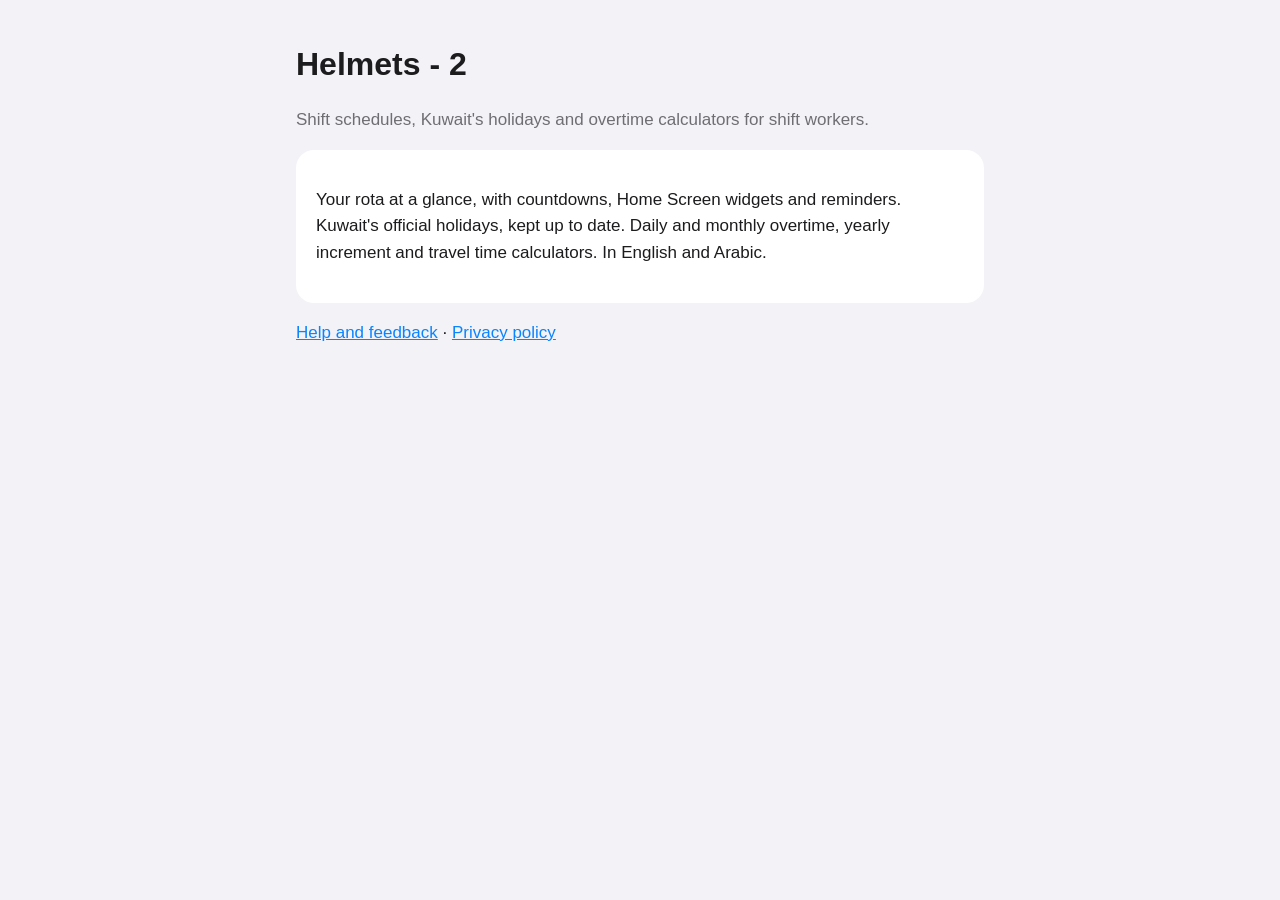
==== index.html @ 5e63eeaf "Helmets - 2 site: privacy, help, signed holiday list Co-Authored-By: Claude Opus 5.5 <noreply@anthro" ====
<!doctype html>
<html lang="en"><head><meta charset="utf-8"><meta name="viewport" content="width=device-width, initial-scale=1">
<title>Helmets - 2</title><link rel="stylesheet" href="style.css"></head>
<body><main>
<h1>Helmets - 2</h1>
<p class="muted">Shift schedules, Kuwait's holidays and overtime calculators for shift workers.</p>
<div class="card">
<p>Your rota at a glance, with countdowns, Home Screen widgets and reminders. Kuwait's official holidays, kept up to date. Daily and monthly overtime, yearly increment and travel time calculators. In English and Arabic.</p>
</div>
<p><a href="support.html">Help and feedback</a> · <a href="privacy.html">Privacy policy</a></p>
</main></body></html>
---- style.css ----
:root { --bg:#f2f2f7; --card:#fff; --text:#1c1c1e; --muted:#6e6e73; --accent:#0a84ff; }
@media (prefers-color-scheme: dark) { :root { --bg:#000; --card:#1c1c1e; --text:#f2f2f7; --muted:#98989d; --accent:#409cff; } }
* { box-sizing: border-box; }
body { margin:0; background:var(--bg); color:var(--text); font:17px/1.55 -apple-system, BlinkMacSystemFont, "SF Pro Text", "Segoe UI", Tahoma, sans-serif; }
main { max-width: 720px; margin: 0 auto; padding: 32px 16px 64px; }
h1 { font-size: 32px; margin: 8px 0 4px; } h2 { font-size: 21px; margin-top: 32px; }
.card { background: var(--card); border-radius: 18px; padding: 20px; margin: 16px 0; }
.muted { color: var(--muted); } a { color: var(--accent); }
[dir=rtl] { font-family: -apple-system, "SF Arabic", Tahoma, sans-serif; }
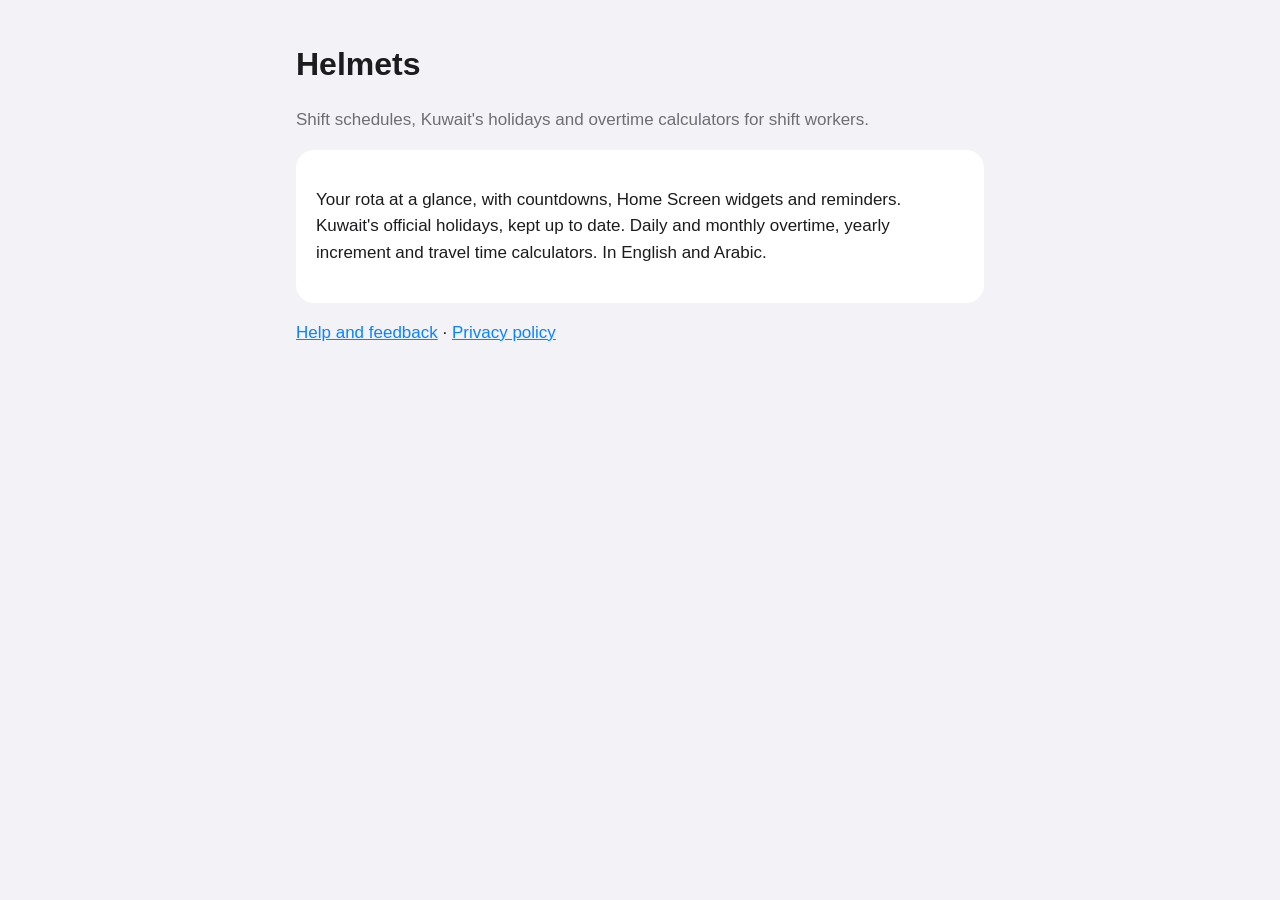
==== commit 3c861a7e: "Rename to Helmets Co-Authored-By: Claude Opus 5.5 <noreply@anthropic.com>" ====
--- a/index.html
+++ b/index.html
@@ -1,8 +1,8 @@
 <!doctype html>
 <html lang="en"><head><meta charset="utf-8"><meta name="viewport" content="width=device-width, initial-scale=1">
-<title>Helmets - 2</title><link rel="stylesheet" href="style.css"></head>
+<title>Helmets</title><link rel="stylesheet" href="style.css"></head>
 <body><main>
-<h1>Helmets - 2</h1>
+<h1>Helmets</h1>
 <p class="muted">Shift schedules, Kuwait's holidays and overtime calculators for shift workers.</p>
 <div class="card">
 <p>Your rota at a glance, with countdowns, Home Screen widgets and reminders. Kuwait's official holidays, kept up to date. Daily and monthly overtime, yearly increment and travel time calculators. In English and Arabic.</p>
